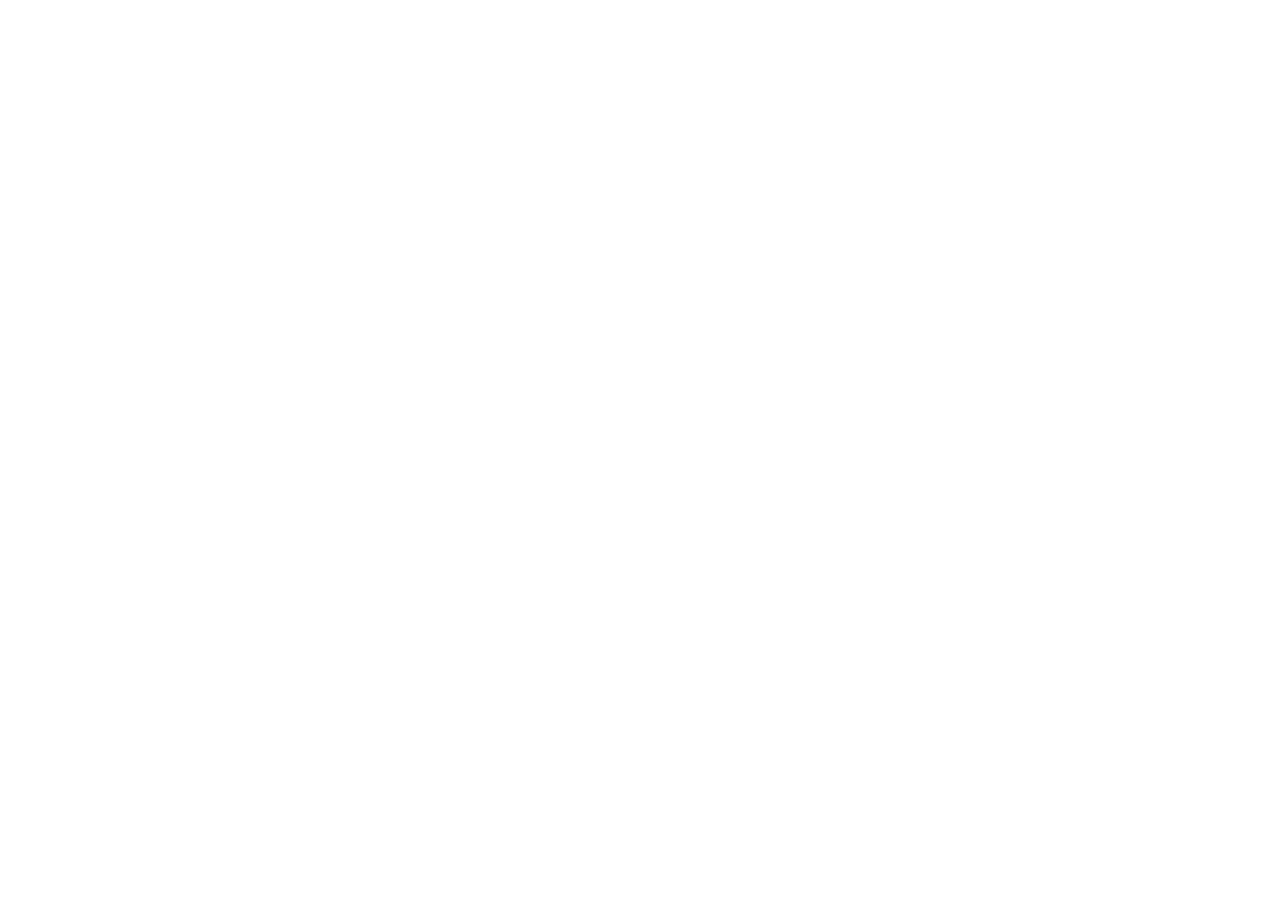
==== weboldal/index.html @ e761af59 "init" ====
<!DOCTYPE html>
<html lang="en">
<head>
    <meta charset="UTF-8">
    <meta name="viewport" content="width=device-width, initial-scale=1.0">
    <title>Document</title>
</head>
<body>
    
</body>
</html>
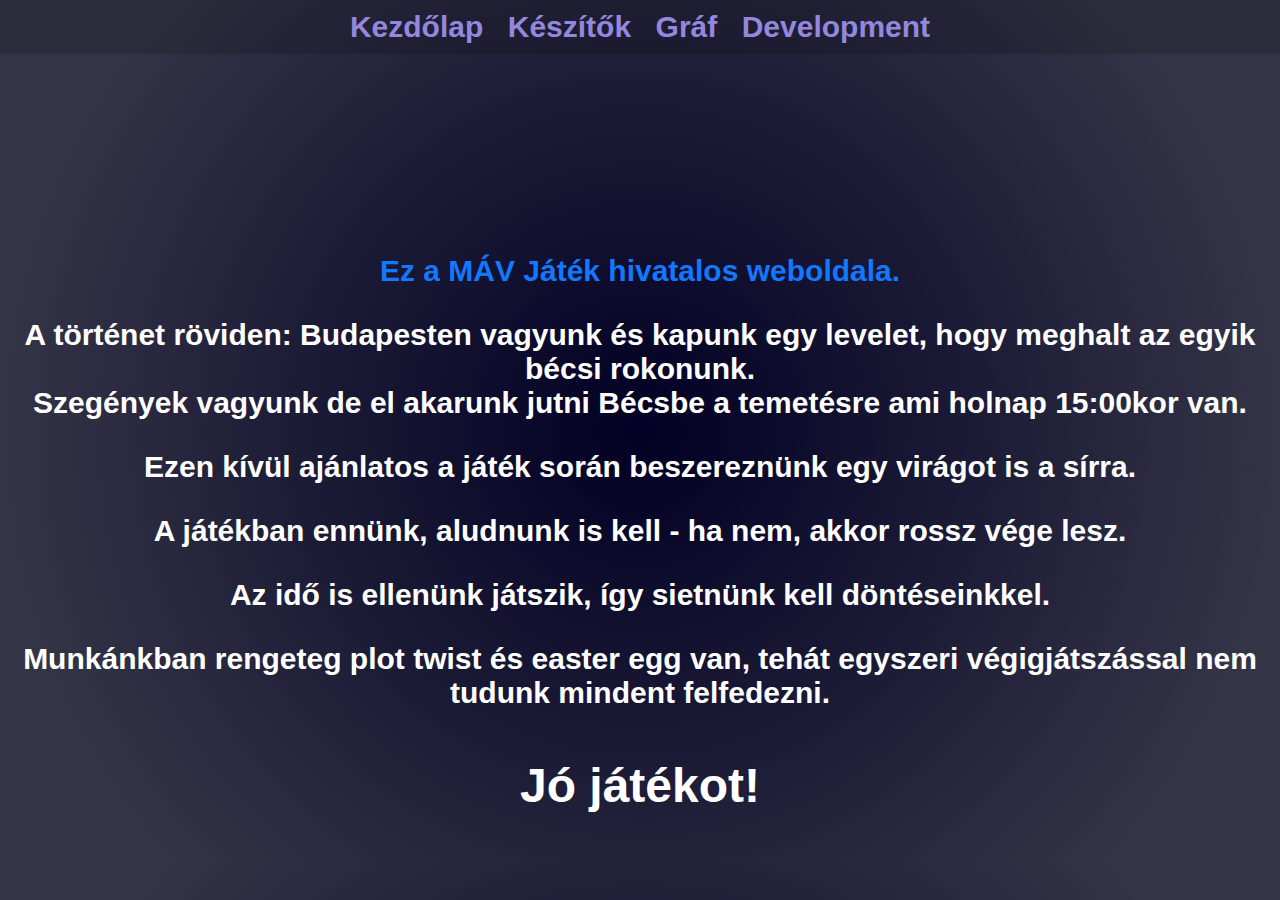
==== commit d19054a0: "website almost done" ====
--- a/weboldal/index.html
+++ b/weboldal/index.html
@@ -1,11 +1,27 @@
 <!DOCTYPE html>
-<html lang="en">
+<html lang="hu">
 <head>
     <meta charset="UTF-8">
     <meta name="viewport" content="width=device-width, initial-scale=1.0">
-    <title>Document</title>
+    <title>MÁV Játék - Kezdőlap</title>
+    <link rel="stylesheet" href="style.css">
+    <link rel="shortcut icon" href="https://www.mavcsoport.hu/sites/all/themes/mav/images/favicon.ico">
 </head>
 <body>
-    
+    <header>
+        <a href="#">Kezdőlap</a>
+        <a href="keszitok.html">Készítők</a>
+        <a href="graf.html">Gráf</a>
+        <a href="dev.html">Development</a>
+    </header>
+    <div id="index-text">
+        <p style="color: rgb(17, 120, 255);">Ez a MÁV Játék hivatalos weboldala.</p>
+        <p>A történet röviden: Budapesten vagyunk és kapunk egy levelet, hogy meghalt az egyik bécsi rokonunk.<br>Szegények vagyunk de el akarunk jutni Bécsbe a temetésre ami holnap 15:00kor van.</p>
+        <p>Ezen kívül ajánlatos a játék során beszereznünk egy virágot is a sírra.</p>
+        <p>A játékban ennünk, aludnunk is kell - ha nem, akkor rossz vége lesz.</p>
+        <p>Az idő is ellenünk játszik, így sietnünk kell döntéseinkkel.</p>
+        <p>Munkánkban rengeteg plot twist és easter egg van, tehát egyszeri végigjátszással nem tudunk mindent felfedezni.</p>
+        <p id="jojatekot">Jó játékot!</p>
+    </div>
 </body>
 </html>--- a/weboldal/style.css
+++ b/weboldal/style.css
@@ -0,0 +1,135 @@
+body {
+    font-family: 'Segoe UI', Tahoma, Geneva, Verdana, sans-serif;
+    margin: 0;
+    background: rgb(2,0,36);
+    background: radial-gradient(circle, rgba(2,0,36,1) 0%, rgba(52,52,71,1) 83%);
+}
+
+header {
+    text-align: center;
+    background-color: rgba(0, 0, 0, 0.14);
+    padding: 10px 0;
+}
+
+iframe {
+    border: 2px solid transparent;
+    border-radius: 5px;
+    margin: 0 auto;
+    display: block;
+    transition: 0.4s;
+    width:50%;
+    height:700px;
+}
+
+iframe:hover {
+    border: 2px solid white;
+}
+
+a {
+    color: rgb(148, 135, 222);
+    text-decoration: none;
+    font-size: 30px;
+    transition: 0.3s;
+    margin: 10px;
+    font-weight: 600;
+}
+
+a:hover {
+    color: rgb(255, 255, 255);
+    margin: 35px;
+}
+
+h1 {
+    text-align: center;
+    margin-top: 20px;
+    font-style: italic;
+    font-size: 45px;
+    font-weight: 600;
+    color: white;
+    cursor: default;
+}
+
+.card {
+    border: 2px solid white;
+    border-radius: 5px;
+    display: inline-block;
+    margin: 30px;
+    color: white;
+    transition: 0.3s;
+    cursor: default;
+}
+
+.card:hover {
+    background-color: rgba(255, 255, 255, 0.5);
+    color: black;
+    scale: 1.05;
+}
+
+.pfp {
+    width: 415px;
+    height: 550px;
+}
+
+.pfp-name {
+    font-weight: 600;
+    font-size: 30px;
+}
+
+.pfp-desc {
+    font-size: 20px;
+    padding: 15px;
+}
+
+#cards {
+    text-align: center;
+    margin-top: 60px;
+}
+
+#index-text {
+    text-align: center;
+    margin-top: 200px;
+    font-size: 30px;
+    font-weight: 600;
+    color: white;
+    cursor: default;
+}
+
+#jojatekot {
+    font-size: 48px;
+    color: white;
+    font-weight: 700;
+    transition: 0.5s;
+}
+
+#jojatekot:hover {
+    color: burlywood;
+    scale: 1.02;
+}
+
+#dev {
+    text-align: center;
+    margin-top: 20px;
+    font-size: 30px;
+    color: white;
+    cursor: default;
+}
+
+.dev-img {
+    width: 1000px;
+    border: 2px solid white;
+    border-radius: 5px;
+    transition: 0.3s;
+}
+
+.dev-img:hover {
+    box-shadow: 10px 20px 1px black;
+    transform: translate(0px, -10px);
+}
+
+.dev-sect {
+    margin-top: 80px;
+}
+
+.dev-sect p {
+    margin-bottom: 40px;
+}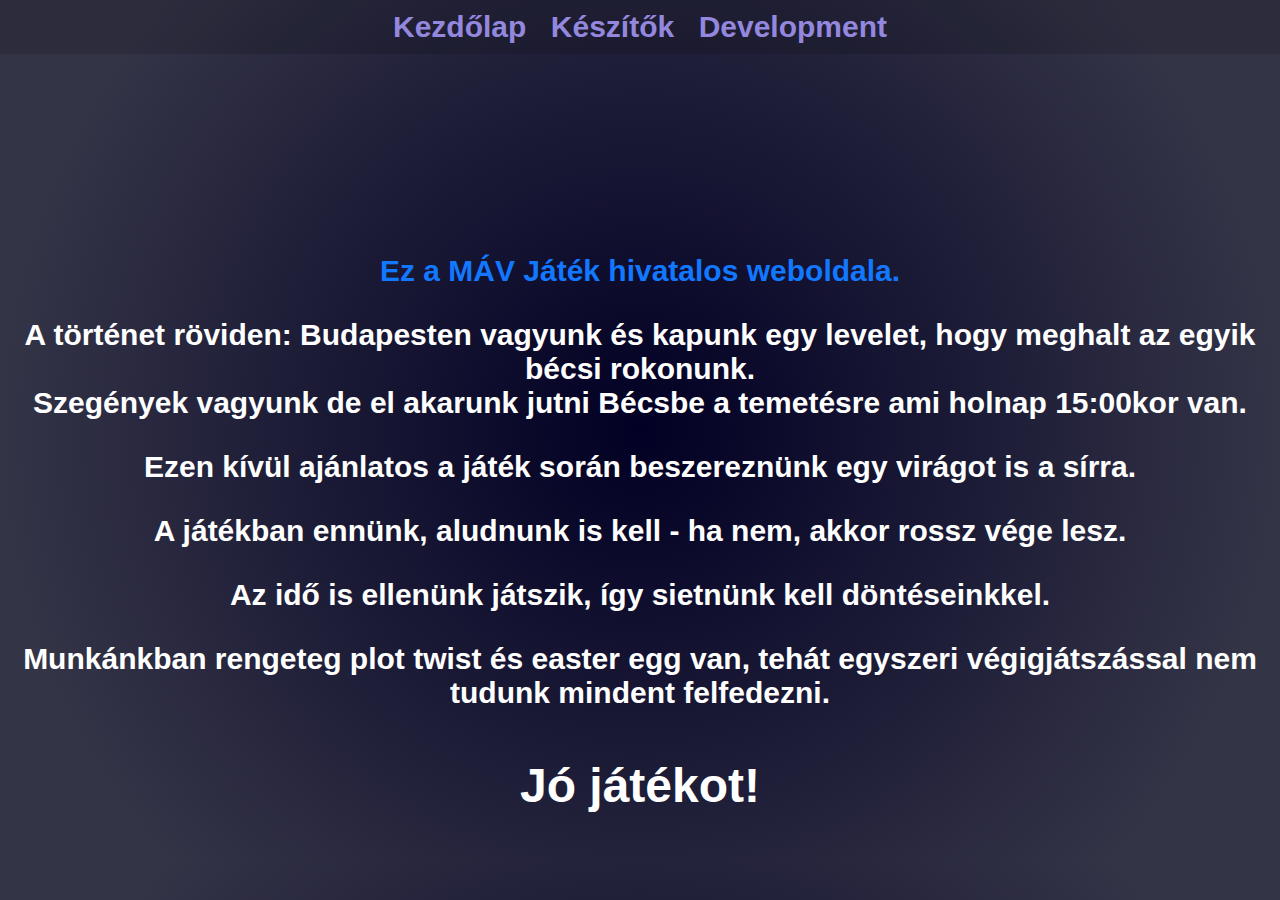
==== commit 3665193c: "asd" ====
--- a/weboldal/index.html
+++ b/weboldal/index.html
@@ -9,10 +9,10 @@
 </head>
 <body>
     <header>
-        <a href="#">Kezdőlap</a>
-        <a href="keszitok.html">Készítők</a>
-        <a href="graf.html">Gráf</a>
-        <a href="dev.html">Development</a>
+        <a class="a" href="#">Kezdőlap</a>
+        <a class="a" href="keszitok.html">Készítők</a>
+        <a class="a" id="only-large" href="graf.html">Gráf</a>
+        <a class="a" href="dev.html">Development</a>
     </header>
     <div id="index-text">
         <p style="color: rgb(17, 120, 255);">Ez a MÁV Játék hivatalos weboldala.</p>
--- a/weboldal/style.css
+++ b/weboldal/style.css
@@ -25,18 +25,21 @@
     border: 2px solid white;
 }
 
-a {
+.a {
     color: rgb(148, 135, 222);
-    text-decoration: none;
     font-size: 30px;
     transition: 0.3s;
     margin: 10px;
     font-weight: 600;
 }
 
-a:hover {
+.a:hover {
     color: rgb(255, 255, 255);
     margin: 35px;
+}
+
+a {
+    text-decoration: none;
 }
 
 h1 {
@@ -56,7 +59,6 @@
     margin: 30px;
     color: white;
     transition: 0.3s;
-    cursor: default;
 }
 
 .card:hover {
@@ -132,4 +134,26 @@
 
 .dev-sect p {
     margin-bottom: 40px;
+}
+
+::-webkit-scrollbar {
+width: 15px;
+}
+
+::-webkit-scrollbar-track {
+background: #53308a;
+}
+
+::-webkit-scrollbar-thumb {
+background: #7d7ff1;
+}
+
+::-webkit-scrollbar-thumb:hover {
+background: #e4e4e4;
+}
+
+@media only screen and (min-width: 600px) {
+    #only-large {
+        display: none;
+    }
 }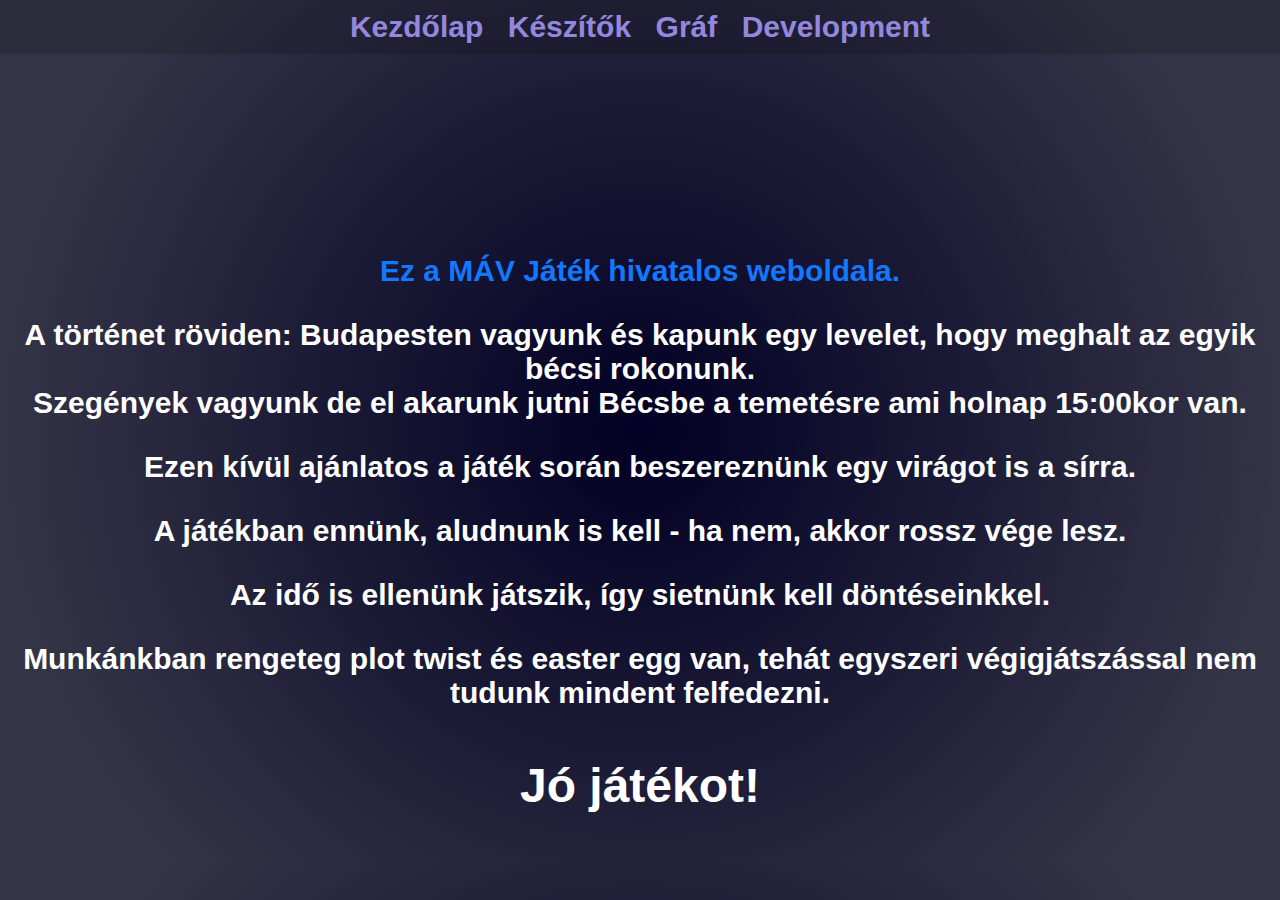
==== commit 7e5e3033: "responsivity" ====
--- a/weboldal/index.html
+++ b/weboldal/index.html
@@ -11,7 +11,7 @@
     <header>
         <a class="a" href="#">Kezdőlap</a>
         <a class="a" href="keszitok.html">Készítők</a>
-        <a class="a" id="only-large" href="graf.html">Gráf</a>
+        <a class="a" href="graf.html">Gráf</a>
         <a class="a" href="dev.html">Development</a>
     </header>
     <div id="index-text">
--- a/weboldal/style.css
+++ b/weboldal/style.css
@@ -105,7 +105,7 @@
 
 #jojatekot:hover {
     color: burlywood;
-    scale: 1.02;
+    transform: translate(0px, -10px);
 }
 
 #dev {
@@ -116,14 +116,21 @@
     cursor: default;
 }
 
-.dev-img {
+.dev-img-l {
     width: 1000px;
     border: 2px solid white;
     border-radius: 5px;
     transition: 0.3s;
 }
 
-.dev-img:hover {
+.dev-img-s {
+    width: 650px;
+    border: 2px solid white;
+    border-radius: 5px;
+    transition: 0.3s;
+}
+
+.dev-img-l:hover, .dev-img-s:hover {
     box-shadow: 10px 20px 1px black;
     transform: translate(0px, -10px);
 }
@@ -152,8 +159,24 @@
 background: #e4e4e4;
 }
 
-@media only screen and (min-width: 600px) {
-    #only-large {
-        display: none;
+@media only screen and (max-width: 400px) {
+    .pfp {
+        width: 325px;
+        height: 420px;
+    }
+
+    iframe {
+        width:90%;
+        height:400px;
+    }
+}
+
+@media only screen and (max-width: 1000px) {
+    .dev-img-l {
+        width: 300px;
+    }
+    
+    .dev-img-s {
+        width: 300px;
     }
 }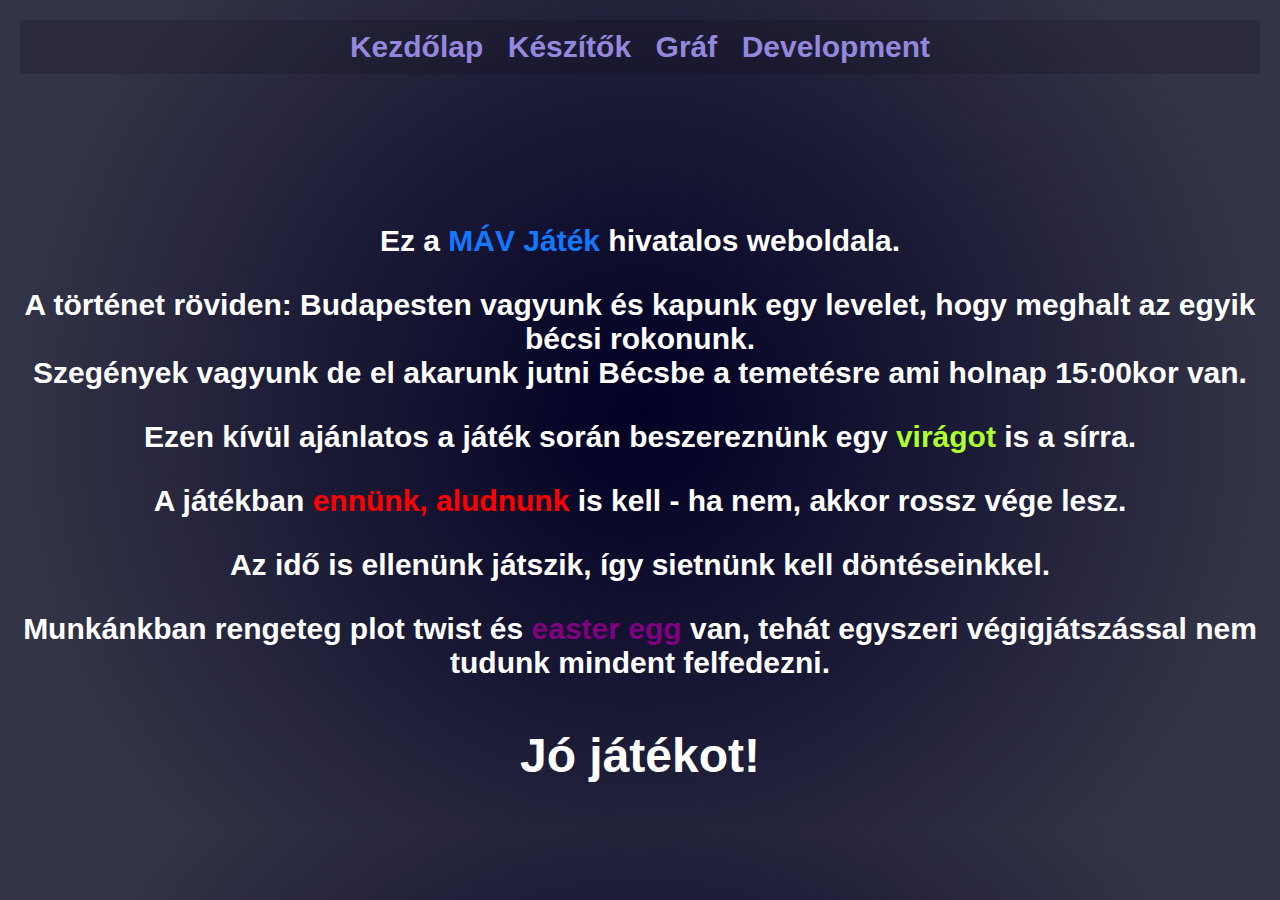
==== commit e41bb62b: "website done" ====
--- a/weboldal/index.html
+++ b/weboldal/index.html
@@ -15,12 +15,12 @@
         <a class="a" href="dev.html">Development</a>
     </header>
     <div id="index-text">
-        <p style="color: rgb(17, 120, 255);">Ez a MÁV Játék hivatalos weboldala.</p>
+        <p>Ez a <span style="color: rgb(17, 120, 255);">MÁV Játék</span> hivatalos weboldala.</p>
         <p>A történet röviden: Budapesten vagyunk és kapunk egy levelet, hogy meghalt az egyik bécsi rokonunk.<br>Szegények vagyunk de el akarunk jutni Bécsbe a temetésre ami holnap 15:00kor van.</p>
-        <p>Ezen kívül ajánlatos a játék során beszereznünk egy virágot is a sírra.</p>
-        <p>A játékban ennünk, aludnunk is kell - ha nem, akkor rossz vége lesz.</p>
+        <p>Ezen kívül ajánlatos a játék során beszereznünk egy <span style="color: greenyellow;">virágot</span> is a sírra.</p>
+        <p>A játékban <span style="color: red;">ennünk, aludnunk</span> is kell - ha nem, akkor rossz vége lesz.</p>
         <p>Az idő is ellenünk játszik, így sietnünk kell döntéseinkkel.</p>
-        <p>Munkánkban rengeteg plot twist és easter egg van, tehát egyszeri végigjátszással nem tudunk mindent felfedezni.</p>
+        <p>Munkánkban rengeteg plot twist és <span style="color: purple;">easter egg</span> van, tehát egyszeri végigjátszással nem tudunk mindent felfedezni.</p>
         <p id="jojatekot">Jó játékot!</p>
     </div>
 </body>
--- a/weboldal/style.css
+++ b/weboldal/style.css
@@ -1,6 +1,6 @@
 body {
     font-family: 'Segoe UI', Tahoma, Geneva, Verdana, sans-serif;
-    margin: 0;
+    margin: 20px;
     background: rgb(2,0,36);
     background: radial-gradient(circle, rgba(2,0,36,1) 0%, rgba(52,52,71,1) 83%);
 }
@@ -35,7 +35,7 @@
 
 .a:hover {
     color: rgb(255, 255, 255);
-    margin: 35px;
+    margin: 0 35px 0 35px;
 }
 
 a {
@@ -84,12 +84,12 @@
 
 #cards {
     text-align: center;
-    margin-top: 60px;
+    margin-top: 40px;
 }
 
 #index-text {
     text-align: center;
-    margin-top: 200px;
+    margin-top: 150px;
     font-size: 30px;
     font-weight: 600;
     color: white;
@@ -121,6 +121,16 @@
     border: 2px solid white;
     border-radius: 5px;
     transition: 0.3s;
+    box-shadow: 10px 20px 1px black;
+    margin-top: 20px;
+    transform: translate(0px, -10px);
+}
+
+.sect {
+    background-color: rgba(0, 0, 0, 0.3);
+    padding-bottom: 20px;
+    border: 0px solid transparent;
+    border-radius: 5px;
 }
 
 .dev-img-s {
@@ -128,19 +138,23 @@
     border: 2px solid white;
     border-radius: 5px;
     transition: 0.3s;
+    box-shadow: 10px 20px 1px black;
+    transform: translate(0px, -10px);
+    margin-top: 20px;
 }
 
 .dev-img-l:hover, .dev-img-s:hover {
-    box-shadow: 10px 20px 1px black;
-    transform: translate(0px, -10px);
+    box-shadow: 6px 6px 5px black;
+    transform: translate(0px, 0px);
 }
 
 .dev-sect {
     margin-top: 80px;
 }
 
-.dev-sect p {
-    margin-bottom: 40px;
+li a {
+    color: white;
+    text-decoration: underline;
 }
 
 ::-webkit-scrollbar {
@@ -159,10 +173,10 @@
 background: #e4e4e4;
 }
 
-@media only screen and (max-width: 400px) {
+@media only screen and (max-width: 390px) {
     .pfp {
-        width: 325px;
-        height: 420px;
+        width: 300px;
+        height: 400px;
     }
 
     iframe {
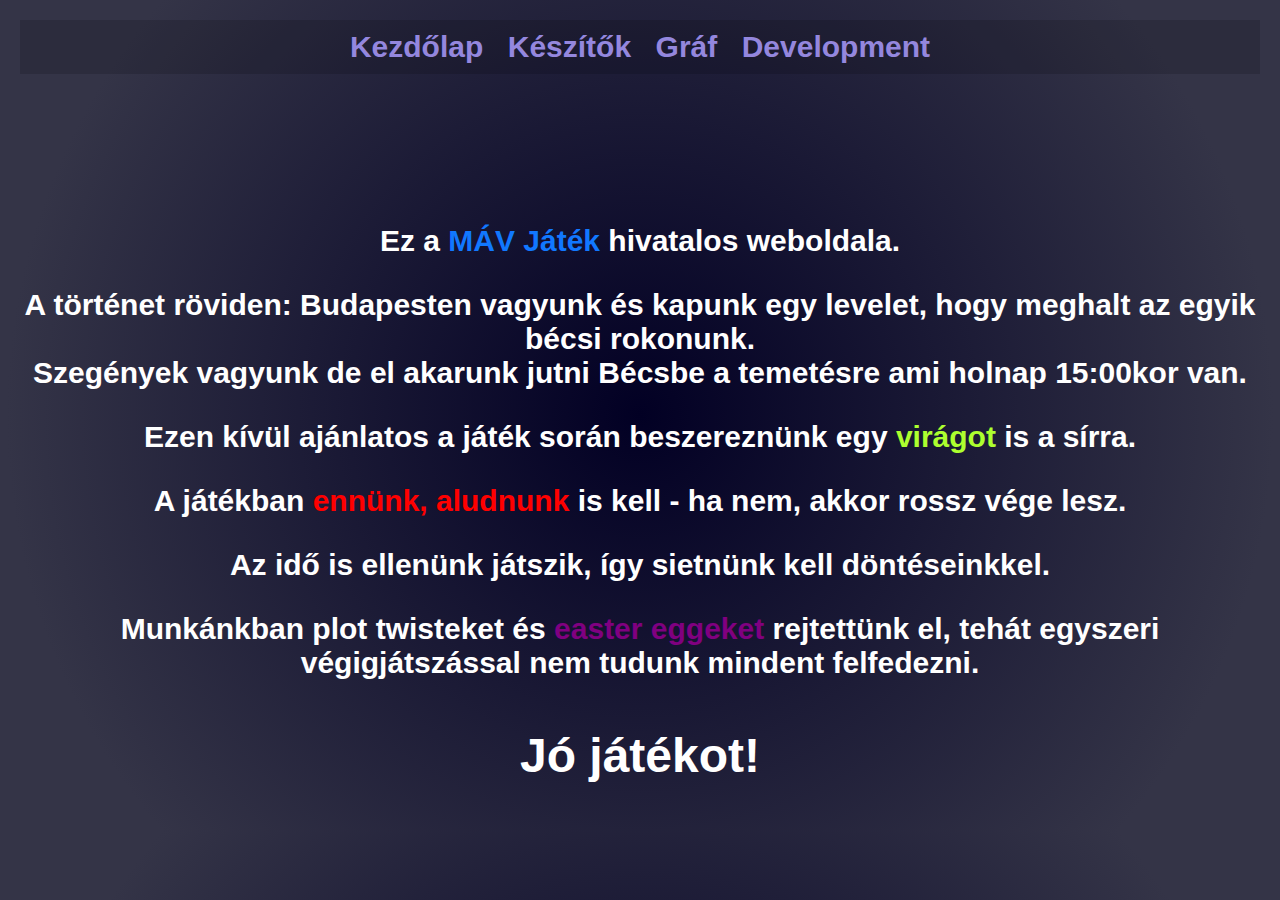
==== commit 9251ec9a: "addition" ====
--- a/weboldal/index.html
+++ b/weboldal/index.html
@@ -20,7 +20,7 @@
         <p>Ezen kívül ajánlatos a játék során beszereznünk egy <span style="color: greenyellow;">virágot</span> is a sírra.</p>
         <p>A játékban <span style="color: red;">ennünk, aludnunk</span> is kell - ha nem, akkor rossz vége lesz.</p>
         <p>Az idő is ellenünk játszik, így sietnünk kell döntéseinkkel.</p>
-        <p>Munkánkban rengeteg plot twist és <span style="color: purple;">easter egg</span> van, tehát egyszeri végigjátszással nem tudunk mindent felfedezni.</p>
+        <p>Munkánkban plot twisteket és <span style="color: purple;">easter eggeket</span> rejtettünk el, tehát egyszeri végigjátszással nem tudunk mindent felfedezni.</p>
         <p id="jojatekot">Jó játékot!</p>
     </div>
 </body>
--- a/weboldal/style.css
+++ b/weboldal/style.css
@@ -40,6 +40,7 @@
 
 a {
     text-decoration: none;
+    color: white;
 }
 
 h1 {
@@ -82,6 +83,12 @@
     padding: 15px;
 }
 
+.outline {
+    background-color: rgba(0, 0, 0, 0.5);
+    padding: 3px;
+    font-weight: bold;
+}
+
 #cards {
     text-align: center;
     margin-top: 40px;
